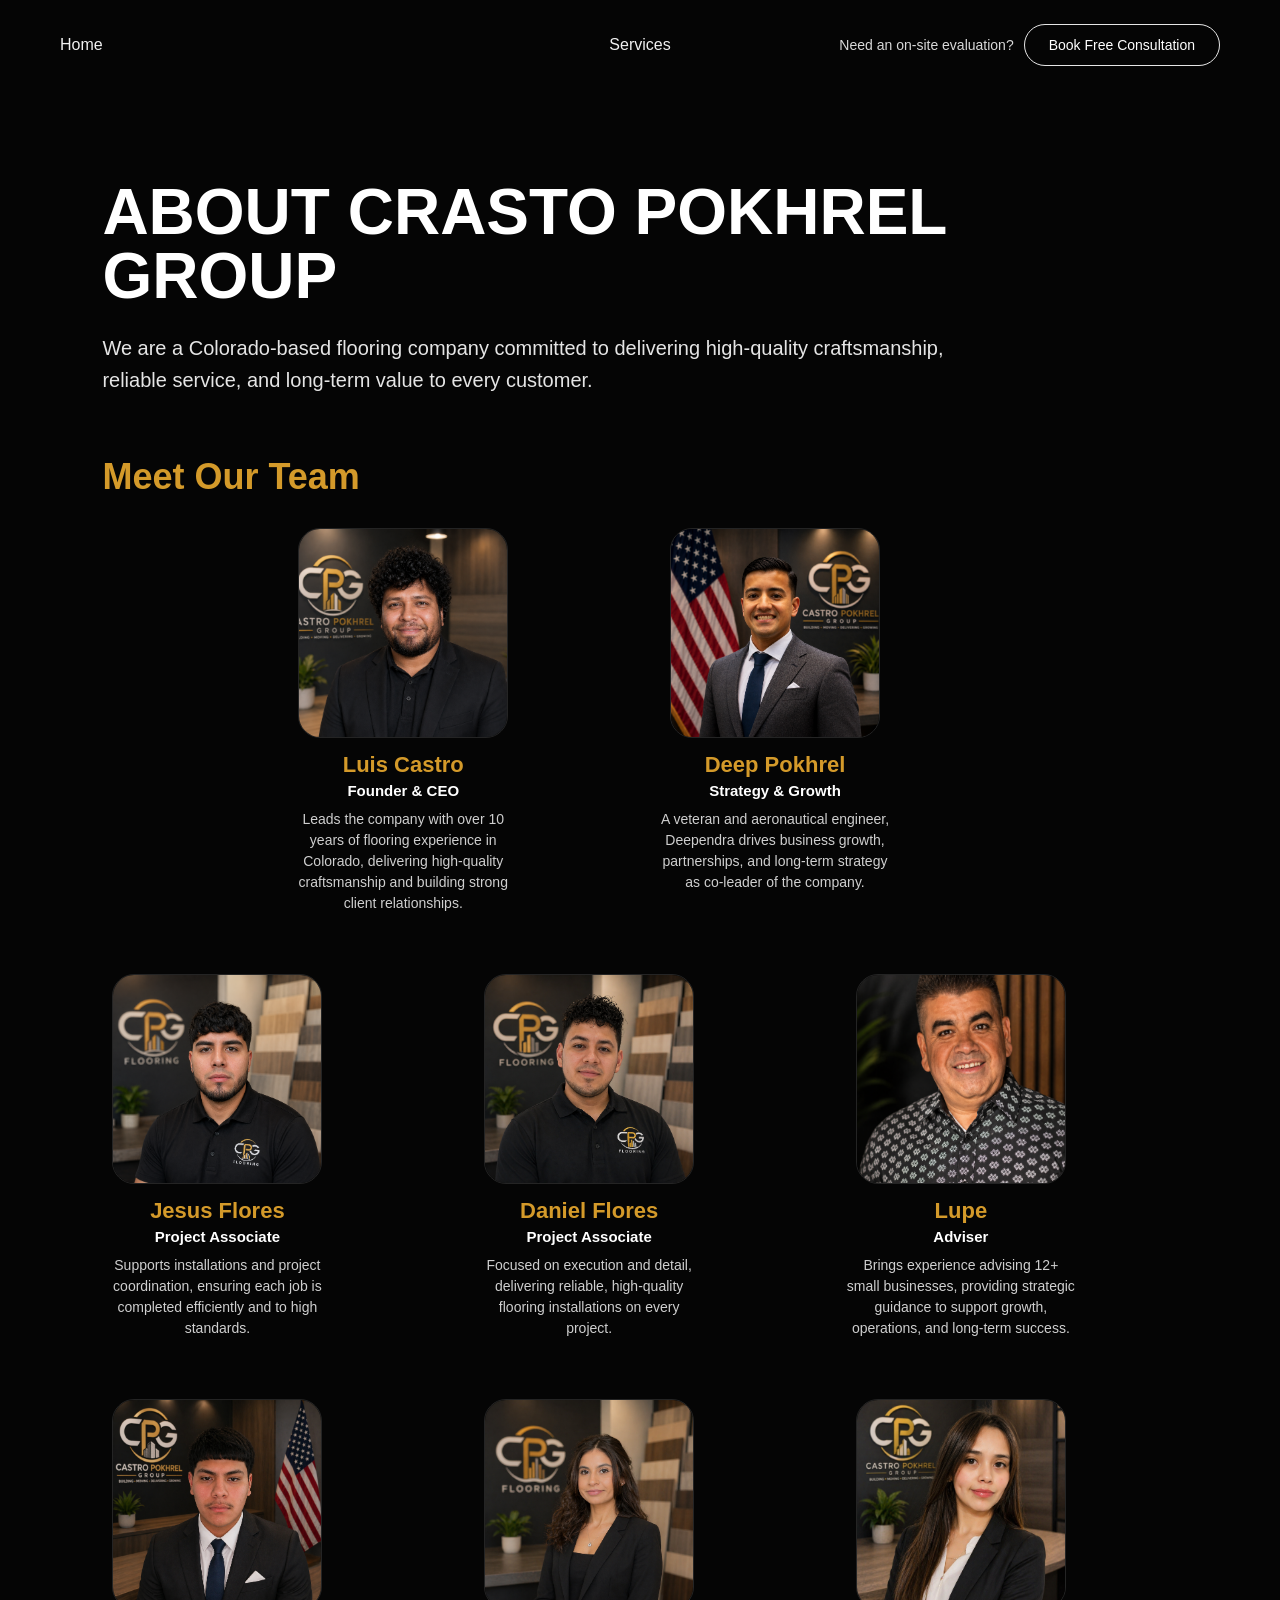
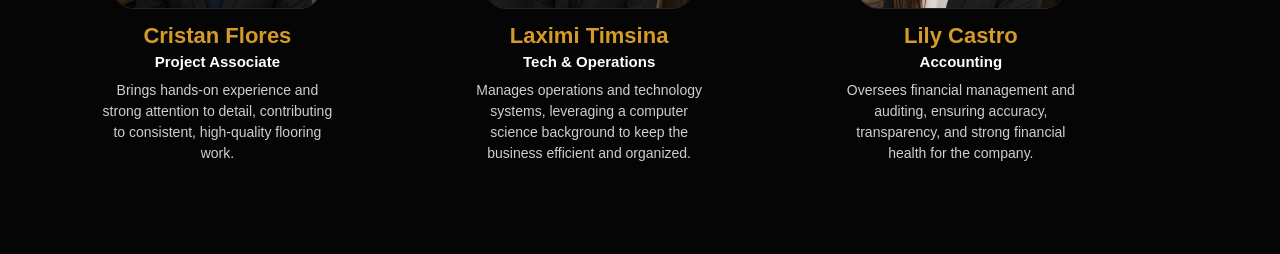
==== cgp/aboutus.html @ 5ffb0bbb "Add files via upload" ====
<!DOCTYPE html>
<html lang="en">
<head>
  <meta charset="UTF-8" />
  <meta name="viewport" content="width=device-width, initial-scale=1.0" />
  <title>About Us | Crasto Pokhrel Group LLC</title>
  <link rel="stylesheet" href="style.css" />
</head>

<body>

<!-- NAVBAR -->
<header class="navbar">
  <div class="logo">
    <a href="../index.html" class="menu-btn">Home</a>
  </div>

  <nav class="nav-center">
    <a href="../index.html" class="menu-btn">Services</a>
  </nav>

  <div class="nav-right">
    <span class="nav-note">Need an on-site evaluation?</span>
    <a href="https://forms.gle/B1jkooDyqUwD5uj38" class="cta" target="_blank">
      Book Free Consultation
    </a>
  </div>
</header>

<!-- MAIN -->
<main class="about-page">

  <!-- HERO -->
  <section class="about-hero">
    <h1>ABOUT CRASTO POKHREL GROUP</h1>
    <p>
      We are a Colorado-based flooring company committed to delivering high-quality
      craftsmanship, reliable service, and long-term value to every customer.
    </p>
  </section>

  <!-- TEAM -->
  <section class="team-section">
    <h2>Meet Our Team</h2>

    <div class="team-gallery">

      <div class="person-card">
        <img src="Luis.png" alt="Luis">
        <h3>Luis Castro</h3>
        <h4>Founder & CEO</h4>
        <p>Leads the company with over 10 years of flooring experience in Colorado, delivering high-quality craftsmanship and building strong client relationships.</p>
      </div>
       <div class="person-card">
        <img src="deep.png" alt="Deep">
        <h3>Deep Pokhrel</h3>
        <h4>Strategy & Growth</h4>
        <p>A veteran and aeronautical engineer, Deependra drives business growth, partnerships, and long-term strategy as co-leader of the company.</p>
      </div>

      <div class="person-card">
        <img src="associate1.png" alt="Associate">
        <h3>Jesus Flores</h3>
        <h4>Project Associate</h4>
        <p>Supports installations and project coordination, ensuring each job is completed efficiently and to high standards.</p>
      </div>

      <div class="person-card">
        <img src="associate2.png" alt="Associate">
        <h3>Daniel Flores</h3>
          <h4>Project Associate</h4>
        <p>Focused on execution and detail, delivering reliable, high-quality flooring installations on every project.</p>
      </div>
       <div class="person-card">
        <img src="associate4.png" alt="Deep">
        <h3>Lupe</h3>
        <h4>Adviser</h4>
        <p>Brings experience advising 12+ small businesses, providing strategic guidance to support growth, operations, and long-term success.</p>
      </div> <div class="person-card">
        <img src="associate3.png" alt="Deep">
        <h3>Cristan Flores</h3>
        <h4>Project Associate</h4>
        <p>Brings hands-on experience and strong attention to detail, contributing to consistent, high-quality flooring work.</p>
      </div>

      <div class="person-card">
        <img src="laximi.png" alt="Laximi">
        <h3>Laximi Timsina</h3>
        <h4>Tech & Operations</h4>
        <p>Manages operations and technology systems, leveraging a computer science background to keep the business efficient and organized.</p>
      </div>

      <div class="person-card">
        <img src="lilly.png" alt="Lilly">
        <h3>Lily Castro</h3>
        <h4>Accounting</h4>
        <p>Oversees financial management and auditing, ensuring accuracy, transparency, and strong financial health for the company.</p>
      </div>

    </div>
  </section>

</main>

<script src="script.js"></script>

</body>
</html>
---- cgp/style.css ----
/* =====================================================
   CPG FLOORING WEBSITE CSS
   Commented version
   - Global/basic styles
   - Navbar and dropdowns
   - Homepage hero and service cards
   - Detail/service pages
   - Responsive mobile/tablet layouts
===================================================== */

/* GLOBAL RESET - removes browser default spacing and keeps sizing predictable */
* {
  margin: 0;
  padding: 0;
  box-sizing: border-box;
}

body {
  font-family: Arial, Helvetica, sans-serif;
  background: #050505;
  color: #ffffff;
  overflow-x: hidden;
}

a {
  text-decoration: none;
  color: inherit;
}

button {
  font: inherit;
  background: none;
  border: none;
  color: inherit;
}

/* =============================
   NAVBAR - top bar layout
   Controls logo area, center navigation, and right-side CTA
============================= */
.navbar {
  display: flex;
  align-items: center;
  justify-content: space-between;
  padding: 24px 60px;
  position: relative;
  gap: 20px;
}

.logo img {
  width: 80px;
  height: 80px;
  object-fit: cover;
  border-radius: 12px;
  background: #ffffff;
  display: block;
}

/* CENTER NAV - middle menu items like Locations */
.nav-center {
  position: absolute;
  left: 50%;
  transform: translateX(-50%);
  display: flex;
  align-items: center;
  gap: 42px;
}

.nav-link,
.menu-btn {
  font-size: 16px;
  color: #f1f1f1;
  transition: 0.25s ease;
  cursor: pointer;
}

.nav-link:hover,
.menu-btn:hover,
.submenu-btn:hover {
  color: #d89a3d;
}

/* RIGHT SIDE NAV - note text + consultation button */
.nav-right {
  margin-left: auto;
  display: flex;
  align-items: center;
  gap: 10px;
}

.nav-note {
  font-size: 14px;
  color: #d9d9d9;
  white-space: nowrap;
  transition: 0.25s ease;
}

.nav-note:hover {
  color: #ffffff;
}

.cta,
.button {
  display: inline-flex;
  align-items: center;
  justify-content: center;
  padding: 12px 24px;
  border: 1.5px solid rgba(255, 255, 255, 0.9);
  border-radius: 999px;
  font-size: 14px;
  color: #ffffff;
  white-space: nowrap;
  transition: 0.25s ease;
}

.cta:hover,
.button:hover {
  background: rgba(255, 255, 255, 0.08);
  transform: translateY(-2px);
}

/* DROPDOWNS - Locations menu and nested city lists */
.menu-item,
.submenu-item {
  position: relative;
}

.dropdown {
  display: none;
  position: absolute;
  background: rgba(15, 15, 15, 0.98);
  border: 1px solid rgba(216, 154, 61, 0.22);
  border-radius: 18px;
  box-shadow: 0 18px 40px rgba(0, 0, 0, 0.35);
  padding: 14px;
  z-index: 999;
  min-width: 280px;
}

.dropdown.active {
  display: block;
}

.level-1 {
  top: calc(100% + 16px);
  left: 0;
}

.level-2 {
  top: 0;
  left: calc(100% + 12px);
  min-width: 320px;
}

.locations-menu {
  min-width: 260px;
}

.submenu-btn,
.dropdown-item {
  display: block;
  width: 100%;
  padding: 12px 14px;
  border-radius: 12px;
  font-size: 14px;
  line-height: 1.4;
  color: #e9e9e9;
  text-align: left;
  transition: 0.2s ease;
}

.submenu-btn:hover,
.dropdown-item:hover {
  background: rgba(255, 255, 255, 0.06);
  color: #ffffff;
}

.submenu-item + .submenu-item {
  margin-top: 6px;
}

/* HOME HERO - main homepage layout/text area */
.hero {
  display: flex;
  justify-content: space-between;
  align-items: flex-start;
  gap: 60px;
  padding: 50px 60px 80px;
}

.hero-text {
  max-width: 900px;
  flex: 1;
}

.hero h1 {
  font-size: 70px;
  line-height: 0.95;
  font-weight: 700;
  letter-spacing: -2px;
  margin-bottom: 26px;
}

.tagline {
  font-size: 20px;
  font-weight: 700;
  font-style: italic;
  color: #ffffff;
  margin-bottom: 18px;
}

.quote-info {
  font-size: 14px;
  color: #bbbbbb;
  margin-bottom: 24px;
  max-width: 620px;
}

.quote-title {
  margin-bottom: 10px;
}

.quote-info ul {
  list-style: none;
  padding-left: 0;
}

.quote-info li {
  margin-bottom: 8px;
  line-height: 1.5;
}

.hero-actions {
  display: flex;
  align-items: center;
  gap: 13px;
  margin-bottom: 34px;
  margin-top: 34px;
  flex-wrap: wrap;
}

/* HOME SERVICE CARDS - Hardwood, Vinyl, Laminate, etc. */
.cards {
  display: flex;
  flex-wrap: wrap;
  gap: 20px;
}

.card {
  width: 250px;
  min-height: 210px;
  padding: 20px;
  background: rgba(255, 255, 255, 0.05);
  border: 1px solid rgba(255, 255, 255, 0.05);
  border-radius: 18px;
  transition: 0.25s ease;
  display: block;
}

.card:hover {
  transform: translateY(-5px);
  border-color: rgba(216, 154, 61, 0.35);
  background: rgba(255, 255, 255, 0.08);
}

.card h3 {
  font-size: 20px;
  line-height: 1.2;
  margin-bottom: 12px;
  color: #d89a3d;
}

.card p {
  font-size: 15px;
  line-height: 1.5;
  color: #bcbcbc;
}

.card ul {
  list-style: none;
  padding-left: 0;
  margin-top: 10px;
}

.card li {
  font-size: 14px;
  color: #cfcfcf;
  margin-bottom: 6px;
  line-height: 1.4;
}

/* RIGHT LOGO PANEL - large white logo box on homepage */
.hero-image {
  width: 420px;
  height: 420px;
  background: #ffffff;
  border-radius: 24px;

  display: flex;
  align-items: center;
  justify-content: center;

  flex-shrink: 0;
  position: relative;

  overflow: hidden;

  box-shadow:
    0 0 40px rgba(216, 154, 61, 0.12),
    0 0 100px rgba(216, 154, 61, 0.06);
}

.hero-image::before {
  content: "";
  position: absolute;
  width: 500px;
  height: 500px;
  background: radial-gradient(circle, rgba(216, 154, 61, 0.22) 0%, transparent 70%);
  z-index: -1;
}

.hero-image img {
  max-width: 75%;
  height: auto;
  display: block;
  margin: auto;
  transform: translateY(10px);
}

/* DETAIL/SERVICE PAGES - individual service pages like hardwood.html */
.detail-page {
  display: flex;
  justify-content: space-between;
  align-items: center;
  gap: 60px;
  padding: 60px;
  min-height: calc(100vh - 120px);
}

.detail-text {
  flex: 1;
  max-width: 650px;
}

.detail-label {
  font-size: 14px;
  text-transform: uppercase;
  letter-spacing: 1px;
  color: #d89a3d;
  margin-bottom: 16px;
}

.detail-text h1 {
  font-size: 64px;
  line-height: 1;
  margin-bottom: 24px;
}

.detail-description {
  font-size: 18px;
  line-height: 1.6;
  color: #c7c7c7;
  margin-bottom: 24px;
}

.detail-list {
  list-style: none;
  padding-left: 0;
  margin-bottom: 30px;
}

.detail-list li {
  font-size: 17px;
  color: #f1f1f1;
  margin-bottom: 12px;
}

.detail-list li::before {
  content: "– ";
  color: #d89a3d;
}

.detail-actions {
  display: flex;
  gap: 14px;
  flex-wrap: wrap;
}

.secondary-button {
  border-color: rgba(255, 255, 255, 0.35);
  color: #d9d9d9;
}

.detail-image-box {
  width: 500px;
  height: 500px;
  background: #111;
  border-radius: 24px;
  overflow: hidden;
  flex-shrink: 0;
  border: 1px solid rgba(255, 255, 255, 0.06);
  box-shadow:
    0 0 40px rgba(216, 154, 61, 0.10),
    0 0 90px rgba(216, 154, 61, 0.04);
}

.detail-image-box img {
  width: 100%;
  height: 100%;
  object-fit: cover;
  display: block;
}

/* RESPONSIVE RULES - adjusts layout for screen sizes */
@media (max-width: 1400px) {
  .hero h1 {
    font-size: 86px;
  }

  .hero-image {
    width: 360px;
    height: 360px;
  }
}

@media (max-width: 1100px) {
  .navbar,
  .hero,
  .detail-page {
    padding-left: 32px;
    padding-right: 32px;
  }

  .hero {
    gap: 40px;
  }

  .hero h1 {
    font-size: 72px;
  }

  .hero-image {
    width: 320px;
    height: 320px;
  }

  .card {
    width: 220px;
  }
}

@media (max-width: 1000px) {
  .detail-page {
    flex-direction: column;
    align-items: flex-start;
    padding-top: 40px;
    padding-bottom: 70px;
  }

  .detail-text h1 {
    font-size: 48px;
  }

  .detail-image-box {
    width: 100%;
    max-width: 500px;
    height: 340px;
    align-self: center;
  }
}

.hero {
  display: flex;
  justify-content: space-between;
  align-items: center;
  gap: 60px;
  padding: 50px 60px 80px;
  min-height: 100vh;
}

@media (max-width: 900px) {
  .navbar {
    flex-wrap: wrap;
    gap: 16px;
  }

  .nav-center {
    position: static;
    transform: none;
    order: 1;
    width: 100%;
    justify-content: center;
    gap: 24px;
    flex-wrap: wrap;
  }

  .nav-right {
    order: 2;
    margin-left: 0;
    width: 100%;
    display: flex;
    flex-direction: column;
    align-items: center;
    gap: 8px;
  }

  .nav-note {
    text-align: center;
    white-space: normal;
  }

  .hero {
    flex-direction: column;
    align-items: flex-start;
  }

  .hero-image {
    align-self: center;
  }
}

@media (max-width: 768px) {
  .navbar,
  .hero,
  .detail-page {
    padding: 20px;
  }

  .navbar {
    display: flex;
    flex-direction: column;
    align-items: center;
    gap: 12px;
  }

  .nav-center {
    position: static;
    transform: none;
    order: 1;
    width: 100%;
    display: flex;
    justify-content: center;
    gap: 24px;
    flex-wrap: wrap;
  }

  .nav-right {
    order: 2;
    width: 100%;
    display: flex;
    flex-direction: column;
    align-items: center;
    gap: 6px;
    justify-content: center;
  }

  .nav-note {
    font-size: 12px;
    text-align: center;
    white-space: normal;
    opacity: 0.8;
  }

  .cta,
  .button {
    font-size: 13px;
    padding: 10px 18px;
  }

  .hero h1 {
    font-size: 52px;
    letter-spacing: -1px;
  }

  .tagline {
    font-size: 17px;
  }

  .quote-info,
  .detail-description {
    font-size: 13px;
  }

  .cards {
    flex-direction: column;
  }

  .card {
    width: 100%;
    max-width: 340px;
    min-height: auto;
  }

  .hero-image {
    width: 260px;
    height: 260px;
  }

  .hero-image::before {
    width: 320px;
    height: 320px;
  }

  .logo img {
    width: 68px;
    height: 68px;
  }

  .detail-text h1 {
    font-size: 40px;
  }
}

@media (max-width: 480px) {
  .hero h1 {
    font-size: 44px;
    line-height: 1;
  }

  .nav-center {
    gap: 18px;
  }

  .nav-note {
    font-size: 12px;
  }

  .cta {
    font-size: 12px;
    padding: 10px 16px;
  }

  .hero-image {
    width: 220px;
    height: 220px;
  }

  .card {
    max-width: 100%;
  }
}

/* RESPONSIVE - TABLET LANDSCAPE / SMALL LAPTOP LAYOUT */
@media (max-width: 900px) {
  .navbar {
    display: grid;
    grid-template-columns: auto 1fr auto;
    align-items: center;
    gap: 12px;
    padding: 18px 20px;
  }

  .logo {
    justify-self: start;
  }

  .logo img {
    width: 58px;
    height: 58px;
  }

  .nav-center {
    position: static;
    transform: none;
    display: flex;
    justify-content: center;
    gap: 22px;
    width: 100%;
  }

  .nav-center a,
  .menu-btn {
    font-size: 14px;
  }

  .nav-right {
    margin-left: 0;
    display: flex;
    align-items: center;
    gap: 8px;
    justify-self: end;
  }

  .nav-note {
    font-size: 11px;
    white-space: nowrap;
  }

  .cta,
  .button {
    font-size: 12px;
    padding: 9px 14px;
  }

  .hero {
    display: grid;
    grid-template-columns: 1.15fr 0.85fr;
    align-items: start;
    gap: 20px;
    padding: 20px 20px 40px;
    min-height: auto;
  }

  .hero-text {
    max-width: none;
  }

  .hero h1 {
    font-size: 50px;
    line-height: 0.95;
    letter-spacing: -1px;
    margin-bottom: 18px;
  }

  .tagline {
    font-size: 15px;
    margin-bottom: 14px;
  }

  .quote-info {
    font-size: 12px;
    margin-bottom: 14px;
    max-width: none;
  }

  .quote-info li {
    margin-bottom: 6px;
  }

  .hero-actions {
    margin-top: 16px;
    margin-bottom: 20px;
    gap: 8px;
  }

  .cards {
    display: grid;
    grid-template-columns: 1fr 1fr;
    gap: 12px;
  }

  .card {
    width: 100%;
    max-width: none;
    min-height: 180px;
    padding: 16px;
  }

  .card h3 {
    font-size: 16px;
    margin-bottom: 10px;
  }

  .card li,
  .card p {
    font-size: 12px;
    line-height: 1.35;
  }

  .hero-image {
    width: 100%;
    max-width: 250px;
    aspect-ratio: 1 / 1;
    height: auto;
    justify-self: end;
    align-self: start;
  }

  .hero-image::before {
    width: 290px;
    height: 290px;
  }

  .hero-image img {
    max-width: 72%;
    transform: translateY(6px);
  }
}

@media (max-width: 600px) {
  .navbar {
    grid-template-columns: 1fr;
    justify-items: center;
    text-align: center;
    gap: 10px;
  }

  .logo {
    justify-self: center;
  }

  .nav-center {
    justify-content: center;
    flex-wrap: wrap;
    gap: 18px;
  }

  .nav-right {
    justify-self: center;
    flex-direction: column;
    align-items: center;
    gap: 6px;
  }

  .nav-note {
    white-space: normal;
    text-align: center;
    font-size: 12px;
  }

  .hero {
    grid-template-columns: 1fr;
    gap: 20px;
  }

  .hero-image {
    justify-self: center;
    order: -1;
    max-width: 220px;
  }

  .hero h1 {
    font-size: 40px;
  }

  .cards {
    grid-template-columns: 1fr;
  }

  .card {
    min-height: auto;
  }
}

.about-page {
  padding: 90px 8%;
  color: white;
}

.about-hero {
  max-width: 900px;
  margin-bottom: 60px;
}

.about-hero h1 {
  font-size: 64px;
  line-height: 1;
  margin-bottom: 24px;
  align-items: center;
  
}

.about-hero p {
  font-size: 20px;
  line-height: 1.6;
  color: #e5e5e5;
}

.team-section h2 {
  font-size: 36px;
  margin-bottom: 30px;
  color: #d49a2a;
}

.team-grid {
  display: grid;
  grid-template-columns: repeat(4, 1fr);
  gap: 24px;
}

.team-card {
  background: #141414;
  border: 1px solid #242424;
  border-radius: 22px;
  padding: 24px;
  text-align: center;
}

.team-card img {
  width: 100%;
  aspect-ratio: 1 / 1;
  object-fit: cover;
  border-radius: 18px;
  margin-bottom: 18px;
}

.team-card h3 {
  color: #d49a2a;
  font-size: 22px;
  margin-bottom: 10px;
}

.team-card p {
  color: #e6e6e6;
  line-height: 1.5;
}

@media (max-width: 1000px) {
  .team-grid {
    grid-template-columns: repeat(2, 1fr);
  }

  .about-hero h1 {
    font-size: 48px;
  }
}

@media (max-width: 600px) {
  .team-grid {
    grid-template-columns: 1fr;
  }
}
.team-gallery {
  display: grid;
  grid-template-columns: repeat(6, 1fr);
  gap: 60px 40px;
  max-width: 1100px;
  margin: 0 auto;
}
.person-card {
  grid-column: span 2;
  text-align: center;
}

/* First row → only 2 cards centered */
.person-card:nth-child(1) {
  grid-column: 2 / span 2;
}

.person-card:nth-child(2) {
  grid-column: 4 / span 2;
}

.person-card {
  width: 230px;
  text-align: center;
}

.person-card img {
  width: 210px;
  height: 210px;
  object-fit: cover;
  border-radius: 22px;
  background: #fff;
  display: block;
  margin: 0 auto 14px;
  border: 1px solid #242424;
}

.person-card h3 {
  color: #d49a2a;
  font-size: 22px;
  margin-bottom: 4px;
}

.person-card h4 {
  color: #fff;
  font-size: 15px;
  margin-bottom: 10px;
  font-weight: 600;
}

.person-card p {
  color: #cfcfcf;
  font-size: 14px;
  line-height: 1.5;
}

.person-card:hover img {
  transform: translateY(-6px);
  box-shadow: 0 18px 45px rgba(212, 154, 42, 0.22);
}

.person-card img {
  transition: transform 0.25s ease, box-shadow 0.25s ease;
}
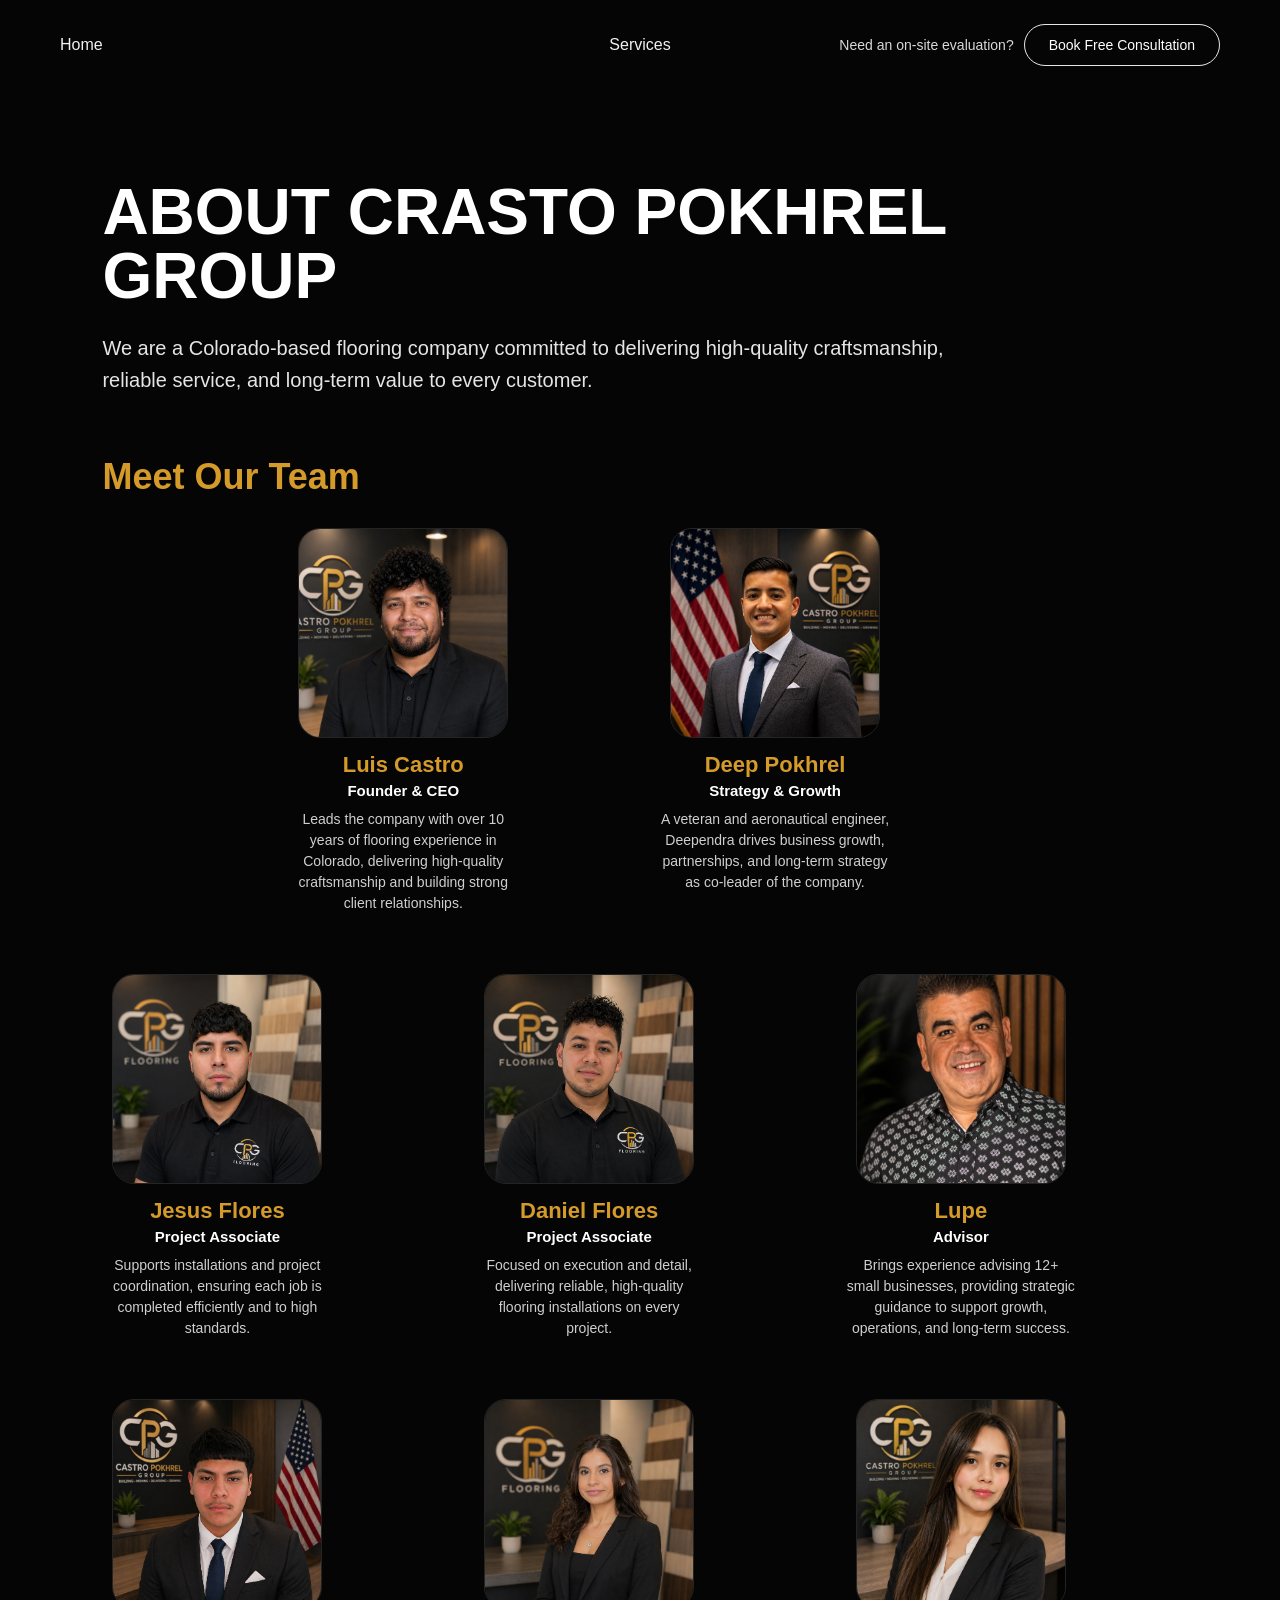
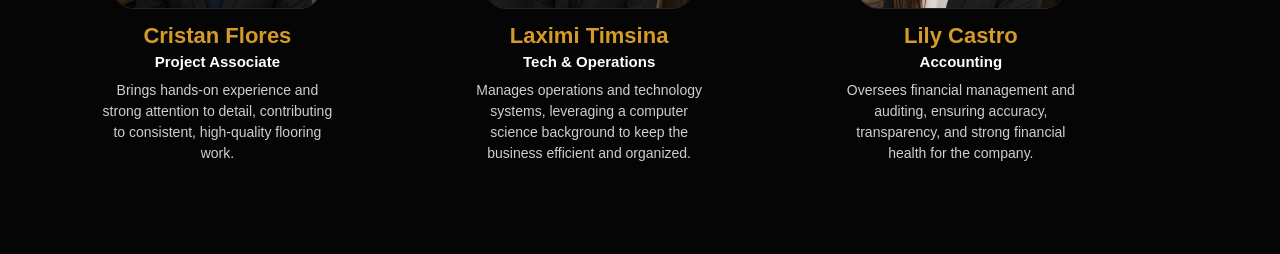
==== commit bcae631e: "Fix HTML formatting in aboutus.html" ====
--- a/cgp/aboutus.html
+++ b/cgp/aboutus.html
@@ -74,7 +74,7 @@
        <div class="person-card">
         <img src="associate4.png" alt="Deep">
         <h3>Lupe</h3>
-        <h4>Adviser</h4>
+        <h4>Advisor</h4>
         <p>Brings experience advising 12+ small businesses, providing strategic guidance to support growth, operations, and long-term success.</p>
       </div> <div class="person-card">
         <img src="associate3.png" alt="Deep">
@@ -105,4 +105,4 @@
 <script src="script.js"></script>
 
 </body>
-</html>+</html>
